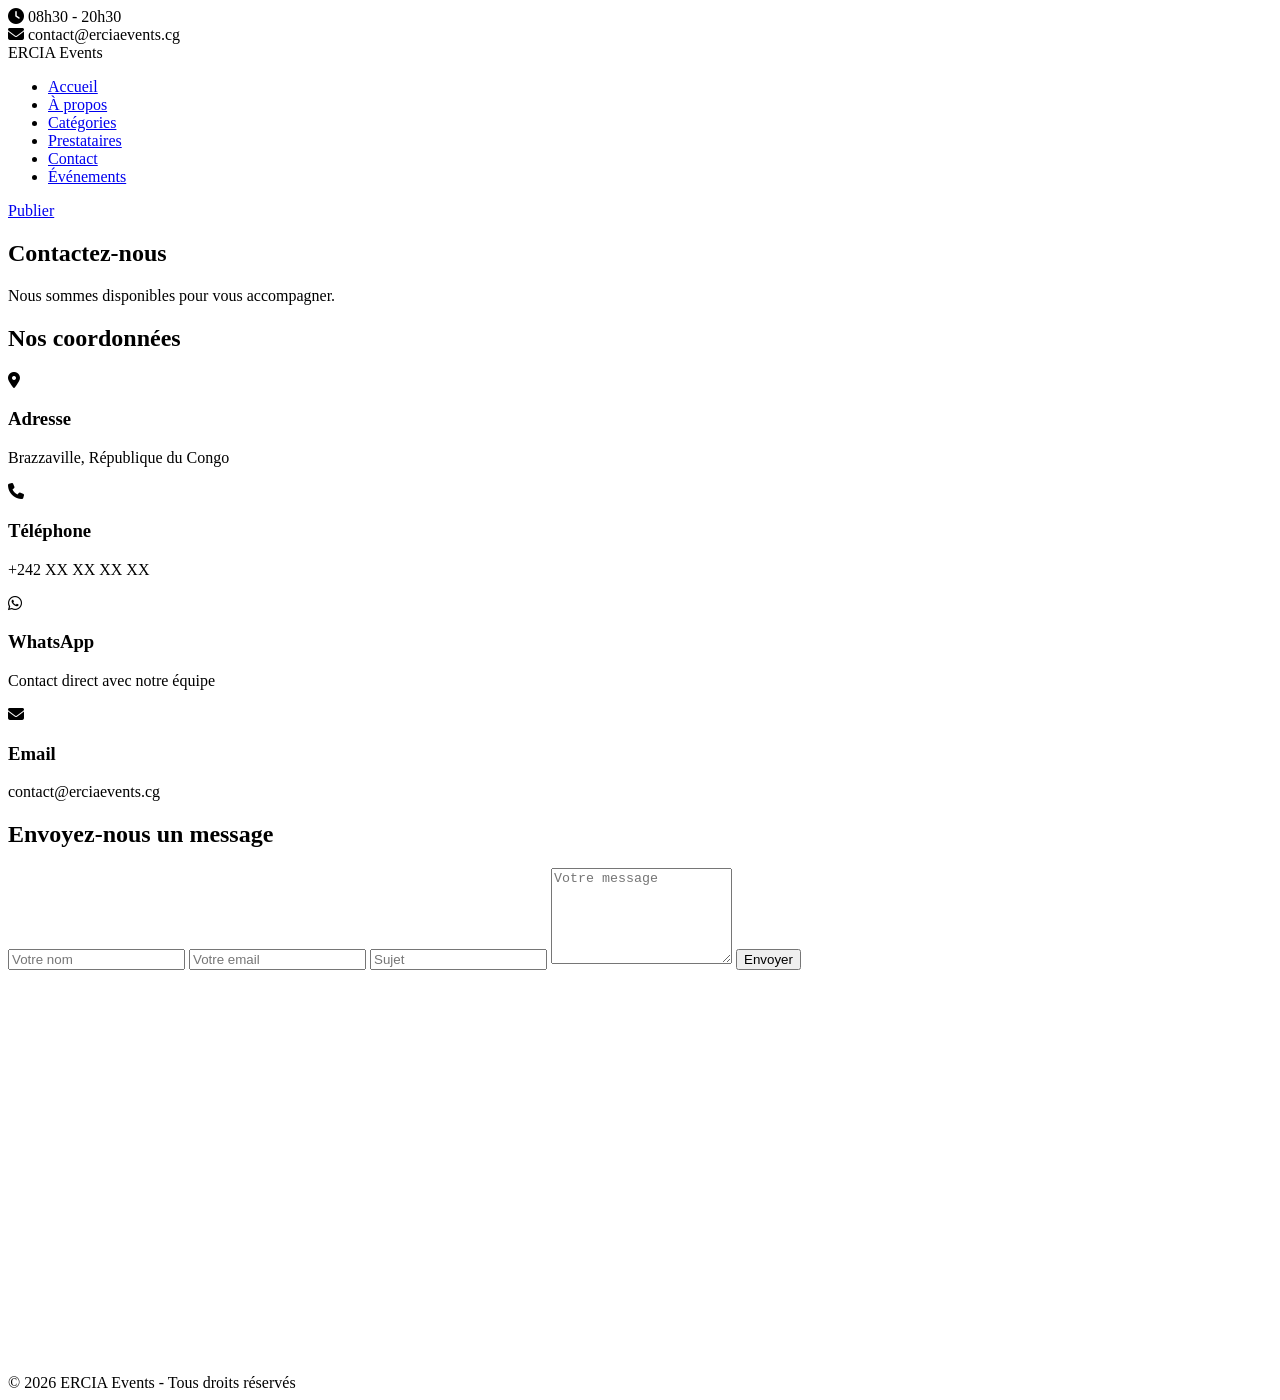
==== contact.html @ fdd2dadb "Add files via upload" ====
<!DOCTYPE html>

<html lang="fr">

<head>

<meta charset="UTF-8">

<meta name="viewport" content="width=device-width, initial-scale=1.0">


<title>
Contact | ERCIA Events Congo
</title>


<meta name="description"
content="Contactez ERCIA Events, la plateforme qui connecte les professionnels de l'événementiel au Congo-Brazzaville.">


<link rel="stylesheet" href="css/style.css">

<link rel="stylesheet" href="css/responsive.css">


<link rel="stylesheet"
href="https://cdnjs.cloudflare.com/ajax/libs/font-awesome/6.5.2/css/all.min.css">


</head>


<body>



<!-- TOP BAR -->

<div class="top-bar">

<div class="container">


<div>

<i class="fa-solid fa-clock"></i>

08h30 - 20h30

</div>


<div>

<i class="fa-solid fa-envelope"></i>

contact@erciaevents.cg

</div>


</div>

</div>





<!-- HEADER -->


<header>

<div class="container nav-container">


<div class="logo">

ERCIA <span>Events</span>

</div>



<nav>

<ul>

<li>
<a href="index.html">
Accueil
</a>
</li>


<li>
<a href="apropos.html">
À propos
</a>
</li>


<li>
<a href="categories.html">
Catégories
</a>
</li>


<li>
<a href="prestataires.html">
Prestataires
</a>
</li>


<li>
<a href="contact.html">
Contact
</a>
</li>

<li>
<a href="evenements.html">
Événements
</a>
</li>

</ul>

</nav>


<a href="publier.html" class="btn-header">

Publier

</a>



</div>

</header>






<!-- BANNER -->


<section class="page-banner">


<div class="overlay"></div>


<div class="container">


<h1>

Contactez-nous

</h1>


<p>

Nous sommes disponibles pour vous accompagner.

</p>


</div>


</section>






<!-- CONTACT -->


<section class="contact-section">


<div class="container contact-grid">





<!-- INFORMATIONS -->


<div class="contact-info">


<h2>

Nos coordonnées

</h2>



<div class="contact-item">


<i class="fa-solid fa-location-dot"></i>


<div>

<h3>

Adresse

</h3>

<p>

Brazzaville, République du Congo

</p>

</div>


</div>





<div class="contact-item">


<i class="fa-solid fa-phone"></i>


<div>

<h3>

Téléphone

</h3>


<p>

+242 XX XX XX XX

</p>


</div>


</div>






<div class="contact-item">


<i class="fa-brands fa-whatsapp"></i>


<div>

<h3>

WhatsApp

</h3>


<p>

Contact direct avec notre équipe

</p>


</div>


</div>







<div class="contact-item">


<i class="fa-solid fa-envelope"></i>


<div>

<h3>

Email

</h3>


<p>

contact@erciaevents.cg

</p>


</div>


</div>



</div>









<!-- FORMULAIRE -->


<div class="contact-form">


<h2>

Envoyez-nous un message

</h2>



<form>



<input type="text"
placeholder="Votre nom">



<input type="email"
placeholder="Votre email">



<input type="text"
placeholder="Sujet">





<textarea rows="6"
placeholder="Votre message"></textarea>




<button class="btn-orange">

Envoyer

</button>


</form>


</div>





</div>


</section>







<!-- MAP -->

<section class="map">


<iframe

src="https://maps.google.com/maps?q=Brazzaville%20Congo&t=&z=13&ie=UTF8&iwloc=&output=embed"

width="100%"

height="400"

style="border:0;"

allowfullscreen=""

loading="lazy">

</iframe>


</section>






<footer>


<div class="copyright">

© 2026 ERCIA Events - Tous droits réservés

</div>


</footer>




</body>

</html>
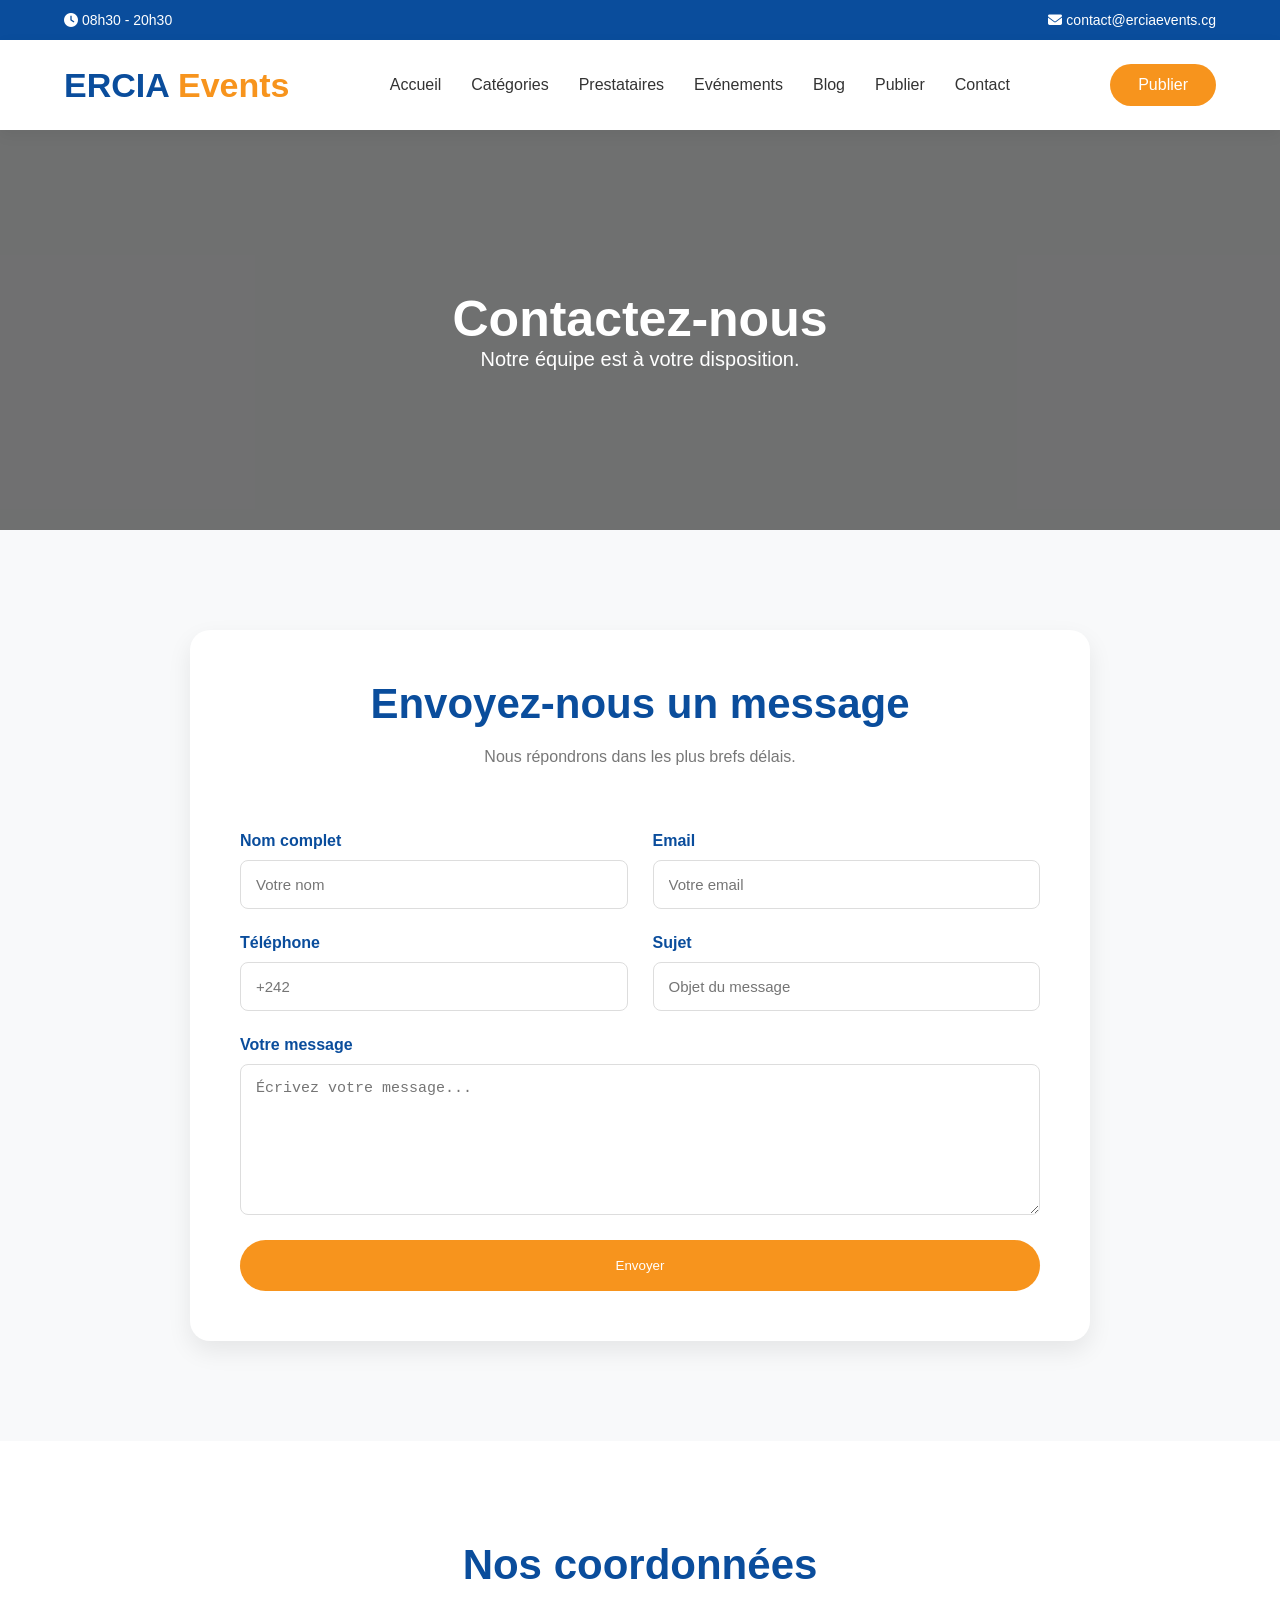
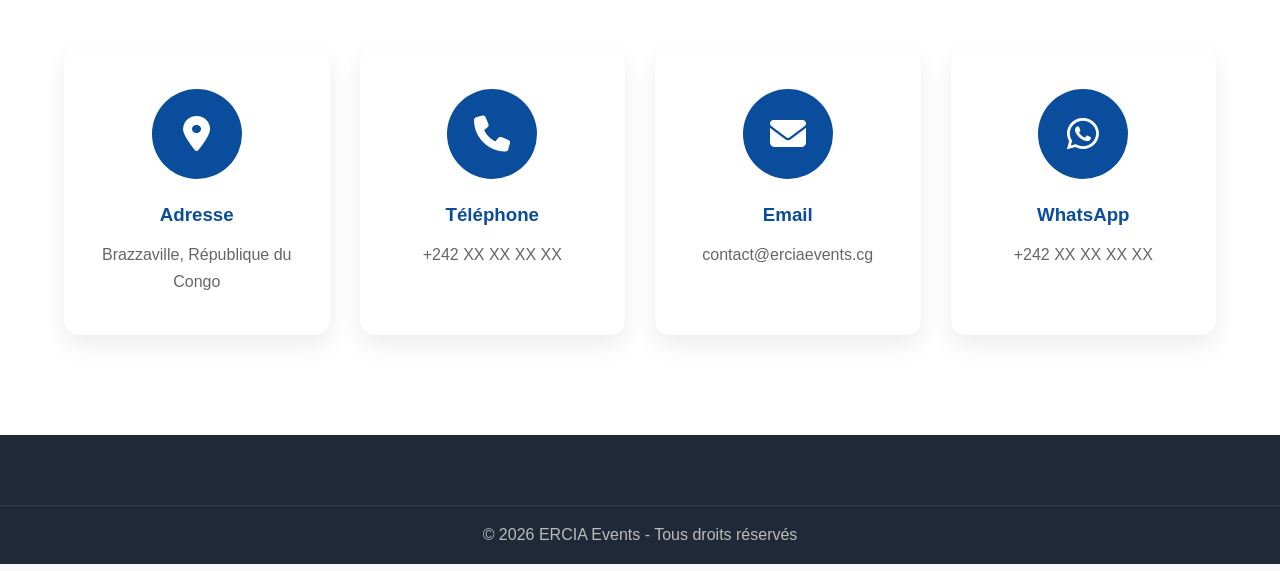
==== commit f50e6e30: "Add files via upload" ====
--- a/contact.html
+++ b/contact.html
@@ -1,461 +1,242 @@
 <!DOCTYPE html>
-
 <html lang="fr">
 
 <head>
 
 <meta charset="UTF-8">
-
 <meta name="viewport" content="width=device-width, initial-scale=1.0">
 
-
-<title>
-Contact | ERCIA Events Congo
-</title>
-
+<title>Contact | ERCIA Events Congo</title>
 
 <meta name="description"
-content="Contactez ERCIA Events, la plateforme qui connecte les professionnels de l'événementiel au Congo-Brazzaville.">
-
-
-<link rel="stylesheet" href="css/style.css">
-
+content="Contactez ERCIA Events pour toute question ou demande de partenariat.">
+
+<link rel="stylesheet" href="style.css">
 <link rel="stylesheet" href="css/responsive.css">
-
 
 <link rel="stylesheet"
 href="https://cdnjs.cloudflare.com/ajax/libs/font-awesome/6.5.2/css/all.min.css">
 
-
 </head>
 
-
 <body>
 
-
-
 <!-- TOP BAR -->
 
 <div class="top-bar">
 
 <div class="container">
 
-
 <div>
-
 <i class="fa-solid fa-clock"></i>
-
 08h30 - 20h30
-
-</div>
-
+</div>
 
 <div>
-
 <i class="fa-solid fa-envelope"></i>
-
 contact@erciaevents.cg
-
-</div>
-
-
-</div>
-
-</div>
-
-
-
-
+</div>
+
+</div>
+
+</div>
 
 <!-- HEADER -->
 
-
 <header>
 
 <div class="container nav-container">
 
-
 <div class="logo">
-
 ERCIA <span>Events</span>
-
-</div>
-
-
+</div>
 
 <nav>
 
 <ul>
 
-<li>
-<a href="index.html">
-Accueil
+<li><a href="index.html">Accueil</a></li>
+<li><a href="categories.html">Catégories</a></li>
+<li><a href="prestataires.html">Prestataires</a></li>
+
+<li><a href="evenements.html">Evénements</a></li>
+<li><a href="blog.html">Blog</a></li>
+<li><a href="publier.html">Publier</a></li>
+<li><a href="contact.html">Contact</a></li>
+
+</ul>
+
+</nav>
+
+<a href="publier.html" class="btn-header">
+
+Publier
+
 </a>
-</li>
-
-
-<li>
-<a href="apropos.html">
-À propos
-</a>
-</li>
-
-
-<li>
-<a href="categories.html">
-Catégories
-</a>
-</li>
-
-
-<li>
-<a href="prestataires.html">
-Prestataires
-</a>
-</li>
-
-
-<li>
-<a href="contact.html">
-Contact
-</a>
-</li>
-
-<li>
-<a href="evenements.html">
-Événements
-</a>
-</li>
-
-</ul>
-
-</nav>
-
-
-<a href="publier.html" class="btn-header">
-
-Publier
-
-</a>
-
-
 
 </div>
 
 </header>
 
-
-
-
-
-
 <!-- BANNER -->
 
-
 <section class="page-banner">
 
-
 <div class="overlay"></div>
 
-
-<div class="container">
-
-
-<h1>
-
-Contactez-nous
-
-</h1>
-
-
-<p>
-
-Nous sommes disponibles pour vous accompagner.
-
-</p>
-
-
-</div>
-
+<div class="container">
+
+<h1>Contactez-nous</h1>
+
+<p>Notre équipe est à votre disposition.</p>
+
+</div>
 
 </section>
 
-
-
-
-
-
 <!-- CONTACT -->
 
-
-<section class="contact-section">
-
-
-<div class="container contact-grid">
-
-
-
-
-
-<!-- INFORMATIONS -->
-
-
-<div class="contact-info">
-
-
-<h2>
-
-Nos coordonnées
-
-</h2>
-
-
-
-<div class="contact-item">
-
+<section class="publish-section">
+
+<div class="container">
+
+<div class="publish-box">
+
+<div class="section-title">
+
+<h2>Envoyez-nous un message</h2>
+
+<p>Nous répondrons dans les plus brefs délais.</p>
+
+</div>
+
+<form class="publish-form">
+
+<div class="form-group">
+
+<label>Nom complet</label>
+
+<input type="text" placeholder="Votre nom">
+
+</div>
+
+<div class="form-group">
+
+<label>Email</label>
+
+<input type="email" placeholder="Votre email">
+
+</div>
+
+<div class="form-group">
+
+<label>Téléphone</label>
+
+<input type="tel" placeholder="+242">
+
+</div>
+
+<div class="form-group">
+
+<label>Sujet</label>
+
+<input type="text" placeholder="Objet du message">
+
+</div>
+
+<div class="form-group full">
+
+<label>Votre message</label>
+
+<textarea rows="7"
+placeholder="Écrivez votre message..."></textarea>
+
+</div>
+
+<button class="btn-orange">
+
+Envoyer
+
+</button>
+
+</form>
+
+</div>
+
+</div>
+
+</section>
+
+<!-- INFOS -->
+
+<section class="why-us">
+
+<div class="container">
+
+<div class="section-title">
+
+<h2>Nos coordonnées</h2>
+
+</div>
+
+<div class="why-grid">
+
+<div class="why-card">
 
 <i class="fa-solid fa-location-dot"></i>
 
-
-<div>
-
-<h3>
-
-Adresse
-
-</h3>
-
-<p>
-
-Brazzaville, République du Congo
-
-</p>
-
-</div>
-
-
-</div>
-
-
-
-
-
-<div class="contact-item">
-
+<h3>Adresse</h3>
+
+<p>Brazzaville, République du Congo</p>
+
+</div>
+
+<div class="why-card">
 
 <i class="fa-solid fa-phone"></i>
 
-
-<div>
-
-<h3>
-
-Téléphone
-
-</h3>
-
-
-<p>
-
-+242 XX XX XX XX
-
-</p>
-
-
-</div>
-
-
-</div>
-
-
-
-
-
-
-<div class="contact-item">
-
-
-<i class="fa-brands fa-whatsapp"></i>
-
-
-<div>
-
-<h3>
-
-WhatsApp
-
-</h3>
-
-
-<p>
-
-Contact direct avec notre équipe
-
-</p>
-
-
-</div>
-
-
-</div>
-
-
-
-
-
-
-
-<div class="contact-item">
-
+<h3>Téléphone</h3>
+
+<p>+242 XX XX XX XX</p>
+
+</div>
+
+<div class="why-card">
 
 <i class="fa-solid fa-envelope"></i>
 
-
-<div>
-
-<h3>
-
-Email
-
-</h3>
-
-
-<p>
-
-contact@erciaevents.cg
-
-</p>
-
-
-</div>
-
-
-</div>
-
-
-
-</div>
-
-
-
-
-
-
-
-
-
-<!-- FORMULAIRE -->
-
-
-<div class="contact-form">
-
-
-<h2>
-
-Envoyez-nous un message
-
-</h2>
-
-
-
-<form>
-
-
-
-<input type="text"
-placeholder="Votre nom">
-
-
-
-<input type="email"
-placeholder="Votre email">
-
-
-
-<input type="text"
-placeholder="Sujet">
-
-
-
-
-
-<textarea rows="6"
-placeholder="Votre message"></textarea>
-
-
-
-
-<button class="btn-orange">
-
-Envoyer
-
-</button>
-
-
-</form>
-
-
-</div>
-
-
-
-
-
-</div>
-
+<h3>Email</h3>
+
+<p>contact@erciaevents.cg</p>
+
+</div>
+
+<div class="why-card">
+
+<i class="fab fa-whatsapp"></i>
+
+<h3>WhatsApp</h3>
+
+<p>+242 XX XX XX XX</p>
+
+</div>
+
+</div>
+
+</div>
 
 </section>
 
-
-
-
-
-
-
-<!-- MAP -->
-
-<section class="map">
-
-
-<iframe
-
-src="https://maps.google.com/maps?q=Brazzaville%20Congo&t=&z=13&ie=UTF8&iwloc=&output=embed"
-
-width="100%"
-
-height="400"
-
-style="border:0;"
-
-allowfullscreen=""
-
-loading="lazy">
-
-</iframe>
-
-
-</section>
-
-
-
-
-
-
 <footer>
 
-
 <div class="copyright">
 
 © 2026 ERCIA Events - Tous droits réservés
 
 </div>
 
-
 </footer>
 
-
-
-
 </body>
 
 </html>
--- a/style.css
+++ b/style.css
@@ -0,0 +1,2209 @@
+/*==================================================
+            ERCIA EVENTS
+        STYLE CSS PROFESSIONNEL
+===================================================*/
+
+/************* GOOGLE FONT **************/
+
+@import url('https://fonts.googleapis.com/css2?family=Poppins:wght@300;400;500;600;700;800&display=swap');
+
+
+/************* RESET **************/
+
+*{
+    margin:0;
+    padding:0;
+    box-sizing:border-box;
+    scroll-behavior:smooth;
+}
+
+img{
+    width:100%;
+    display:block;
+}
+
+ul{
+    list-style:none;
+}
+
+a{
+    text-decoration:none;
+}
+
+body{
+
+    font-family:'Poppins',sans-serif;
+
+    background:#f8f9fa;
+
+    color:#333;
+
+    overflow-x:hidden;
+
+}
+
+
+/**************** VARIABLES ****************/
+
+:root{
+
+--primary:#0A4D9C;
+
+--secondary:#F7941D;
+
+--white:#ffffff;
+
+--dark:#222;
+
+--gray:#777;
+
+--light:#f5f5f5;
+
+--shadow:0 10px 25px rgba(0,0,0,.08);
+
+--radius:10px;
+
+}
+
+
+
+/**************** CONTAINER ****************/
+
+.container{
+
+    width:90%;
+
+    max-width:1300px;
+
+    margin:auto;
+
+}
+
+
+
+/**************** TOP BAR ****************/
+
+.top-bar{
+
+    background:var(--primary);
+
+    color:white;
+
+    font-size:14px;
+
+    padding:12px 0;
+
+}
+
+.top-bar .container{
+
+    display:flex;
+
+    justify-content:space-between;
+
+    align-items:center;
+
+}
+
+.top-right{
+
+    display:flex;
+
+    gap:18px;
+
+}
+
+.top-right a{
+
+    color:white;
+
+    transition:.4s;
+
+}
+
+.top-right a:hover{
+
+    color:var(--secondary);
+
+}
+
+
+
+/**************** HEADER ****************/
+
+header{
+
+    position:sticky;
+
+    top:0;
+
+    background:white;
+
+    z-index:999;
+
+    box-shadow:0 5px 15px rgba(0,0,0,.05);
+
+}
+
+.nav-container{
+
+    display:flex;
+
+    justify-content:space-between;
+
+    align-items:center;
+
+    height:90px;
+
+}
+
+
+
+.logo{
+
+    font-size:34px;
+
+    font-weight:800;
+
+    color:var(--primary);
+
+}
+
+.logo span{
+
+    color:var(--secondary);
+
+}
+
+
+
+nav ul{
+
+    display:flex;
+
+    gap:30px;
+
+}
+
+nav ul li a{
+
+    color:#333;
+
+    font-weight:500;
+
+    transition:.3s;
+
+}
+
+nav ul li a:hover{
+
+    color:var(--secondary);
+
+}
+
+
+
+.btn-header{
+
+    background:var(--secondary);
+
+    color:white;
+
+    padding:12px 28px;
+
+    border-radius:40px;
+
+    transition:.4s;
+
+}
+
+.btn-header:hover{
+
+    background:var(--primary);
+
+}
+
+
+
+/**************** HERO ****************/
+
+.hero{
+
+    position:relative;
+
+    height:100vh;
+
+    background:url("IMG1.jpg") center/cover;
+
+    display:flex;
+
+    justify-content:center;
+
+    align-items:center;
+
+}
+
+
+
+.overlay{
+
+    position:absolute;
+
+    width:100%;
+
+    height:100%;
+
+    background:rgba(0,0,0,.55);
+
+}
+
+
+
+.hero-content{
+
+    position:relative;
+
+    z-index:10;
+
+    text-align:center;
+
+    color:white;
+
+}
+
+
+
+.hero-content h1{
+
+    font-size:65px;
+
+    line-height:1.2;
+
+    margin-bottom:30px;
+
+    font-weight:800;
+
+}
+
+
+
+.hero-content p{
+
+    font-size:20px;
+
+    width:70%;
+
+    margin:auto;
+
+    margin-bottom:40px;
+
+}
+
+
+
+/**************** BOUTONS ****************/
+
+.hero-buttons{
+
+    display:flex;
+
+    justify-content:center;
+
+    gap:20px;
+
+}
+
+.btn-orange{
+
+    background:var(--secondary);
+
+    color:white;
+
+    padding:18px 40px;
+
+    border-radius:40px;
+
+    transition:.4s;
+
+}
+
+.btn-orange:hover{
+
+    transform:translateY(-5px);
+
+}
+
+
+
+.btn-white{
+
+    background:white;
+
+    color:var(--primary);
+
+    padding:18px 40px;
+
+    border-radius:40px;
+
+    transition:.4s;
+
+}
+
+.btn-white:hover{
+
+    background:var(--secondary);
+
+    color:white;
+
+}
+/*==================================================
+        SECTION RECHERCHE
+==================================================*/
+
+.search-section{
+    margin-top:-70px;
+    position:relative;
+    z-index:100;
+}
+
+.search-box{
+    background:#fff;
+    border-radius:15px;
+    padding:40px;
+    box-shadow:0 15px 40px rgba(0,0,0,.12);
+}
+
+.search-box h2{
+    text-align:center;
+    color:var(--primary);
+    margin-bottom:30px;
+    font-size:30px;
+}
+
+.search-box form{
+    display:grid;
+    grid-template-columns:2fr 2fr 2fr 1fr;
+    gap:20px;
+}
+
+.search-box select,
+.search-box input{
+
+    width:100%;
+    padding:16px 20px;
+    border:1px solid #ddd;
+    border-radius:8px;
+    font-size:16px;
+    outline:none;
+    transition:.3s;
+
+}
+
+.search-box select:focus,
+.search-box input:focus{
+
+    border-color:var(--primary);
+
+}
+
+.search-box button{
+
+    border:none;
+    background:var(--secondary);
+    color:#fff;
+    font-size:17px;
+    border-radius:8px;
+    cursor:pointer;
+    transition:.4s;
+
+}
+
+.search-box button:hover{
+
+    background:var(--primary);
+
+}
+
+
+/*==================================================
+            TITRES DES SECTIONS
+==================================================*/
+
+.section-title{
+
+    text-align:center;
+    margin-bottom:60px;
+
+}
+
+.section-title h2{
+
+    font-size:42px;
+    color:var(--primary);
+    margin-bottom:15px;
+
+}
+
+.section-title p{
+
+    color:#777;
+    max-width:700px;
+    margin:auto;
+    line-height:1.8;
+
+}
+
+
+/*==================================================
+            CATEGORIES
+==================================================*/
+
+.categories{
+
+    padding:100px 0;
+    background:#f8f9fa;
+   
+
+}
+
+.categories-grid{
+
+    display:grid;
+    grid-template-columns:repeat(auto-fit,minmax(240px,1fr));
+    gap:30px;
+
+}
+
+.category-card{
+
+    background:#fff;
+    border-radius:15px;
+    text-align:center;
+    padding:40px 25px;
+    box-shadow:var(--shadow);
+    transition:.4s;
+    cursor:pointer;
+
+}
+
+.category-card:hover{
+
+    transform:translateY(-10px);
+
+}
+
+.category-card i{
+
+    width:90px;
+    height:90px;
+    background:var(--secondary);
+    color:#fff;
+
+    border-radius:50%;
+
+    display:flex;
+    justify-content:center;
+    align-items:center;
+
+    margin:auto;
+
+    font-size:34px;
+
+    margin-bottom:25px;
+
+    transition:.4s;
+
+}
+
+.category-card:hover i{
+
+    background:var(--primary);
+    transform:rotate(360deg);
+
+}
+
+.category-card h3{
+
+    margin-bottom:12px;
+    color:var(--primary);
+
+}
+
+.category-card p{
+
+    color:#777;
+
+}
+
+
+/*==================================================
+        PRESTATAIRES
+==================================================*/
+
+.featured{
+
+    padding:100px 0;
+
+}
+
+.featured-grid{
+
+    display:grid;
+
+    grid-template-columns:repeat(auto-fit,minmax(340px,1fr));
+
+    gap:35px;
+
+}
+
+.provider-card{
+
+    background:#fff;
+
+    border-radius:15px;
+
+    overflow:hidden;
+
+    box-shadow:var(--shadow);
+
+    transition:.4s;
+
+}
+
+.provider-card:hover{
+
+    transform:translateY(-12px);
+
+}
+
+.provider-card img{
+
+    height:250px;
+
+    object-fit:cover;
+
+}
+
+.provider-content{
+
+    padding:30px;
+
+}
+
+.badge{
+
+    display:inline-block;
+
+    background:var(--secondary);
+
+    color:#fff;
+
+    padding:7px 18px;
+
+    border-radius:30px;
+
+    font-size:14px;
+
+    margin-bottom:20px;
+
+}
+
+.provider-content h3{
+
+    color:var(--primary);
+
+    margin-bottom:15px;
+
+}
+
+.provider-content p{
+
+    color:#777;
+
+    margin-bottom:12px;
+
+}
+
+.stars{
+
+    color:#FFC107;
+
+    font-size:20px;
+
+}
+
+.provider-buttons{
+
+    display:flex;
+
+    justify-content:space-between;
+
+    align-items:center;
+
+    margin-top:25px;
+
+}
+
+.btn-details{
+
+    background:var(--primary);
+
+    color:#fff;
+
+    padding:12px 25px;
+
+    border-radius:30px;
+
+    transition:.3s;
+
+}
+
+.btn-details:hover{
+
+    background:var(--secondary);
+
+}
+
+.btn-whatsapp{
+
+    width:50px;
+
+    height:50px;
+
+    border-radius:50%;
+
+    background:#25D366;
+
+    color:#fff;
+
+    display:flex;
+
+    justify-content:center;
+
+    align-items:center;
+
+    font-size:22px;
+
+    transition:.3s;
+
+}
+
+.btn-whatsapp:hover{
+
+    transform:scale(1.1);
+
+}
+
+.center{
+
+    text-align:center;
+
+    margin-top:60px;
+
+}
+/*==================================================
+        POURQUOI ERCIA EVENTS
+==================================================*/
+
+.why-us{
+    padding:100px 0;
+    background:#ffffff;
+}
+
+.why-grid{
+    display:grid;
+    grid-template-columns:repeat(auto-fit,minmax(250px,1fr));
+    gap:30px;
+}
+
+.why-card{
+    background:#fff;
+    padding:40px 30px;
+    border-radius:15px;
+    text-align:center;
+    box-shadow:0 10px 25px rgba(0,0,0,.08);
+    transition:.4s;
+}
+
+.why-card:hover{
+    transform:translateY(-10px);
+}
+
+.why-card i{
+    width:90px;
+    height:90px;
+    background:var(--primary);
+    color:#fff;
+    border-radius:50%;
+    display:flex;
+    justify-content:center;
+    align-items:center;
+    margin:auto;
+    margin-bottom:25px;
+    font-size:36px;
+    transition:.4s;
+}
+
+.why-card:hover i{
+    background:var(--secondary);
+    transform:rotate(360deg);
+}
+
+.why-card h3{
+    color:var(--primary);
+    margin-bottom:15px;
+}
+
+.why-card p{
+    color:#666;
+    line-height:1.7;
+}
+
+
+/*==================================================
+        COMMENT CA MARCHE
+==================================================*/
+
+.steps{
+    padding:100px 0;
+    background:#f8f9fa;
+}
+
+.steps-grid{
+
+    display:grid;
+
+    grid-template-columns:repeat(auto-fit,minmax(250px,1fr));
+
+    gap:35px;
+
+}
+
+.step{
+
+    background:#fff;
+
+    border-radius:15px;
+
+    text-align:center;
+
+    padding:40px 25px;
+
+    position:relative;
+
+    transition:.4s;
+
+    box-shadow:0 10px 20px rgba(0,0,0,.07);
+
+}
+
+.step:hover{
+
+    transform:translateY(-10px);
+
+}
+
+.number{
+
+    position:absolute;
+
+    top:-18px;
+
+    left:20px;
+
+    width:45px;
+
+    height:45px;
+
+    background:var(--secondary);
+
+    color:#fff;
+
+    border-radius:50%;
+
+    display:flex;
+
+    justify-content:center;
+
+    align-items:center;
+
+    font-weight:bold;
+
+    font-size:20px;
+
+}
+
+.step i{
+
+    font-size:45px;
+
+    color:var(--primary);
+
+    margin-bottom:25px;
+
+}
+
+.step h3{
+
+    color:var(--primary);
+
+    margin-bottom:15px;
+
+}
+
+.step p{
+
+    color:#777;
+
+    line-height:1.8;
+
+}
+
+
+/*==================================================
+        STATISTIQUES
+==================================================*/
+
+.statistics{
+
+    background:url("../images/stat-bg.jpg");
+
+    background-size:cover;
+
+    background-position:center;
+
+    background-attachment:fixed;
+
+    position:relative;
+
+    padding:100px 0;
+
+}
+
+.overlay-stat{
+
+    position:absolute;
+
+    top:0;
+    left:0;
+
+    width:100%;
+
+    height:100%;
+
+    background:rgba(10,77,156,.88);
+
+}
+
+.stats-grid{
+
+    position:relative;
+
+    z-index:10;
+
+    display:grid;
+
+    grid-template-columns:repeat(auto-fit,minmax(220px,1fr));
+
+    gap:30px;
+
+}
+
+.stat{
+
+    text-align:center;
+
+    color:#fff;
+
+}
+
+.stat h2{
+
+    font-size:60px;
+
+    margin-bottom:15px;
+
+    color:#fff;
+
+}
+
+.stat p{
+
+    font-size:20px;
+
+    color:#fff;
+
+}
+
+
+/*==================================================
+        VILLES
+==================================================*/
+
+.cities{
+
+    padding:100px 0;
+
+    background:#fff;
+
+}
+
+.cities-grid{
+
+    display:grid;
+
+    grid-template-columns:repeat(auto-fit,minmax(220px,1fr));
+
+    gap:30px;
+
+}
+
+.city-card{
+
+    background:#fff;
+
+    border-radius:15px;
+
+    text-align:center;
+
+    padding:35px;
+
+    box-shadow:0 10px 20px rgba(0,0,0,.08);
+
+    transition:.4s;
+
+}
+
+.city-card:hover{
+
+    transform:translateY(-10px);
+
+}
+
+.city-card i{
+
+    width:80px;
+
+    height:80px;
+
+    background:var(--secondary);
+
+    color:#fff;
+
+    border-radius:50%;
+
+    display:flex;
+
+    justify-content:center;
+
+    align-items:center;
+
+    margin:auto;
+
+    font-size:32px;
+
+    margin-bottom:20px;
+
+}
+
+.city-card h3{
+
+    color:var(--primary);
+
+    margin-bottom:10px;
+
+}
+
+.city-card span{
+
+    color:#777;
+
+}
+
+
+/*==================================================
+        ANIMATION GENERALE
+==================================================*/
+
+.category-card,
+.provider-card,
+.why-card,
+.step,
+.city-card{
+
+    transition:all .4s ease;
+
+}
+
+.category-card:hover,
+.provider-card:hover,
+.why-card:hover,
+.step:hover,
+.city-card:hover{
+
+    box-shadow:0 20px 45px rgba(0,0,0,.15);
+
+}
+/*==================================================
+                EVENEMENTS
+==================================================*/
+
+.events{
+    padding:100px 0;
+    background:#f8f9fa;
+}
+
+.events-grid{
+    display:grid;
+    grid-template-columns:repeat(auto-fit,minmax(330px,1fr));
+    gap:35px;
+}
+
+.event-card{
+    background:#fff;
+    border-radius:15px;
+    overflow:hidden;
+    box-shadow:0 10px 20px rgba(0,0,0,.08);
+    transition:.4s;
+}
+
+.event-card:hover{
+    transform:translateY(-10px);
+}
+
+.event-card img{
+    height:250px;
+    object-fit:cover;
+}
+
+.event-content{
+    padding:25px;
+}
+
+.event-content span{
+    color:var(--secondary);
+    font-weight:600;
+}
+
+.event-content h3{
+    color:var(--primary);
+    margin:15px 0;
+}
+
+.event-content p{
+    color:#666;
+    margin-bottom:20px;
+}
+
+.event-content a{
+    color:var(--secondary);
+    font-weight:600;
+}
+
+/*==================================================
+                    BLOG
+==================================================*/
+
+.blog{
+    padding:100px 0;
+}
+
+.blog-grid{
+    display:grid;
+    grid-template-columns:repeat(auto-fit,minmax(330px,1fr));
+    gap:35px;
+}
+
+.blog-card{
+    background:#fff;
+    border-radius:15px;
+    overflow:hidden;
+    box-shadow:0 10px 25px rgba(0,0,0,.08);
+    transition:.4s;
+}
+
+.blog-card:hover{
+    transform:translateY(-10px);
+}
+
+.blog-card img{
+    height:230px;
+    object-fit:cover;
+}
+
+.blog-content{
+    padding:25px;
+}
+
+.blog-content h3{
+    color:var(--primary);
+    margin-bottom:15px;
+}
+
+.blog-content p{
+    color:#666;
+    margin-bottom:20px;
+}
+
+.blog-content a{
+    color:var(--secondary);
+    font-weight:600;
+}
+
+/*==================================================
+                TEMOIGNAGES
+==================================================*/
+
+.testimonials{
+    background:#f8f9fa;
+    padding:100px 0;
+}
+
+.testimonial-grid{
+    display:grid;
+    grid-template-columns:repeat(auto-fit,minmax(300px,1fr));
+    gap:35px;
+}
+
+.testimonial{
+    background:#fff;
+    padding:35px;
+    text-align:center;
+    border-radius:15px;
+    box-shadow:0 10px 20px rgba(0,0,0,.08);
+}
+
+.testimonial img{
+    width:90px;
+    height:90px;
+    border-radius:50%;
+    margin:auto;
+    object-fit:cover;
+    margin-bottom:20px;
+}
+
+.testimonial h3{
+    color:var(--primary);
+    margin-bottom:10px;
+}
+
+.testimonial p{
+    color:#666;
+    line-height:1.8;
+}
+
+/*==================================================
+                PARTENAIRES
+==================================================*/
+
+.partners{
+    padding:90px 0;
+    background:#fff;
+}
+
+.partners-grid{
+    display:grid;
+    grid-template-columns:repeat(auto-fit,minmax(180px,1fr));
+    gap:30px;
+    align-items:center;
+}
+
+.partners-grid img{
+    width:140px;
+    margin:auto;
+    filter:grayscale(100%);
+    transition:.4s;
+}
+
+.partners-grid img:hover{
+    filter:none;
+    transform:scale(1.08);
+}
+
+/*==================================================
+                NEWSLETTER
+==================================================*/
+
+.newsletter{
+    background:linear-gradient(135deg,var(--primary),#08366c);
+    padding:80px 20px;
+    color:#fff;
+}
+
+.newsletter-content{
+    text-align:center;
+}
+
+.newsletter h2{
+    color:#fff;
+    margin-bottom:15px;
+}
+
+.newsletter p{
+    color:#f0f0f0;
+    margin-bottom:30px;
+}
+
+.newsletter form{
+    display:flex;
+    justify-content:center;
+    gap:15px;
+    flex-wrap:wrap;
+}
+
+.newsletter input{
+    width:400px;
+    max-width:100%;
+    padding:16px;
+    border:none;
+    border-radius:8px;
+}
+
+.newsletter button{
+    padding:16px 35px;
+    border:none;
+    background:var(--secondary);
+    color:#fff;
+    border-radius:8px;
+    cursor:pointer;
+    transition:.3s;
+}
+
+.newsletter button:hover{
+    background:#fff;
+    color:var(--primary);
+}
+
+/*==================================================
+                    FOOTER
+==================================================*/
+
+footer{
+    background:#1f2937;
+    color:#fff;
+    padding-top:70px;
+}
+
+.footer-grid{
+    display:grid;
+    grid-template-columns:repeat(auto-fit,minmax(250px,1fr));
+    gap:40px;
+    padding-bottom:50px;
+}
+
+.footer-grid h3{
+    margin-bottom:20px;
+    color:#fff;
+}
+
+.footer-grid p,
+.footer-grid li{
+    color:#d5d5d5;
+    margin-bottom:12px;
+}
+
+.footer-grid ul{
+    padding:0;
+}
+
+.footer-grid a{
+    color:#d5d5d5;
+    transition:.3s;
+}
+
+.footer-grid a:hover{
+    color:var(--secondary);
+}
+
+.social-footer{
+    display:flex;
+    gap:15px;
+}
+
+.social-footer a{
+    width:45px;
+    height:45px;
+    background:rgba(255,255,255,.08);
+    display:flex;
+    justify-content:center;
+    align-items:center;
+    border-radius:50%;
+    color:#fff;
+    transition:.3s;
+}
+
+.social-footer a:hover{
+    background:var(--secondary);
+}
+
+.copyright{
+    text-align:center;
+    padding:20px;
+    border-top:1px solid rgba(255,255,255,.1);
+    color:#bbb;
+}
+
+/*==================================================
+            EFFETS GENERAUX
+==================================================*/
+
+.event-card,
+.blog-card,
+.testimonial{
+    transition:all .4s ease;
+}
+
+.event-card:hover,
+.blog-card:hover,
+.testimonial:hover{
+    box-shadow:0 20px 45px rgba(0,0,0,.15);
+}
+/*==================================================
+        BOUTON RETOUR HAUT
+==================================================*/
+
+
+.back-top{
+
+    position:fixed;
+
+    right:25px;
+
+    bottom:25px;
+
+    width:50px;
+
+    height:50px;
+
+    border-radius:50%;
+
+    border:none;
+
+    background:var(--secondary);
+
+    color:white;
+
+    font-size:25px;
+
+    cursor:pointer;
+
+    opacity:0;
+
+    visibility:hidden;
+
+    transition:.4s;
+
+    z-index:999;
+
+}
+
+
+
+.back-top.show{
+
+    opacity:1;
+
+    visibility:visible;
+
+}
+
+
+.back-top:hover{
+
+    background:var(--primary);
+
+}
+/*==============================
+        PAGE A PROPOS
+==============================*/
+
+
+.page-banner{
+
+height:400px;
+
+background:url("../images/about-banner.jpg") center/cover;
+
+display:flex;
+
+align-items:center;
+
+justify-content:center;
+
+position:relative;
+
+color:white;
+
+text-align:center;
+
+}
+
+
+.page-banner .overlay{
+
+background:rgba(0,0,0,.55);
+
+}
+
+
+.page-banner h1{
+
+position:relative;
+
+font-size:50px;
+
+z-index:2;
+
+}
+
+
+.page-banner p{
+
+position:relative;
+
+z-index:2;
+
+font-size:20px;
+
+}
+
+
+
+.about-intro{
+
+padding:100px 0;
+
+}
+
+
+
+.about-grid{
+
+display:grid;
+
+grid-template-columns:1fr 1fr;
+
+gap:50px;
+
+align-items:center;
+
+}
+
+
+
+.about-image img{
+
+border-radius:20px;
+
+}
+
+
+
+.about-text h2{
+
+color:var(--primary);
+
+font-size:40px;
+
+margin-bottom:20px;
+
+}
+
+
+
+.about-text p{
+
+color:#666;
+
+line-height:1.8;
+
+margin-bottom:20px;
+
+}
+
+
+
+
+.mission{
+
+padding:100px 0;
+
+background:#f8f9fa;
+
+}
+
+
+
+.mission-grid{
+
+display:grid;
+
+grid-template-columns:repeat(3,1fr);
+
+gap:30px;
+
+}
+
+
+
+.mission-card{
+
+background:white;
+
+padding:40px;
+
+text-align:center;
+
+border-radius:15px;
+
+box-shadow:var(--shadow);
+
+}
+
+
+
+.mission-card i{
+
+font-size:45px;
+
+color:var(--secondary);
+
+margin-bottom:20px;
+
+}
+
+
+
+.mission-card h3{
+
+color:var(--primary);
+
+margin-bottom:15px;
+
+}
+/*====================================
+        PAGE CATEGORIES
+====================================*/
+
+
+.categories-page{
+
+padding:100px 0;
+
+}
+
+
+.categories-page .category-card a{
+
+display:inline-block;
+
+margin-top:20px;
+
+color:var(--secondary);
+
+font-weight:600;
+
+}
+
+
+
+.category-card a:hover{
+
+color:var(--primary);
+
+}
+/*===================================
+        PAGE PRESTATAIRES
+===================================*/
+
+
+.provider-content p{
+
+color:#666;
+
+line-height:1.6;
+
+}
+
+
+.search-section{
+
+padding:80px 0 40px;
+
+}
+
+
+
+.search-box form button{
+
+height:55px;
+
+}
+
+
+.provider-card{
+
+cursor:pointer;
+
+}
+/*=====================================
+        PAGE PUBLICATION ENTREPRISE
+=====================================*/
+
+
+.publish-section{
+
+padding:100px 0;
+
+background:#f8f9fa;
+
+}
+
+
+.publish-box{
+
+background:white;
+
+padding:50px;
+
+border-radius:20px;
+
+box-shadow:var(--shadow);
+
+max-width:900px;
+
+margin:auto;
+
+}
+
+
+
+.publish-form{
+
+display:grid;
+
+grid-template-columns:1fr 1fr;
+
+gap:25px;
+
+}
+
+
+
+.form-group{
+
+display:flex;
+
+flex-direction:column;
+
+}
+
+
+
+.form-group label{
+
+margin-bottom:10px;
+
+font-weight:600;
+
+color:var(--primary);
+
+}
+
+
+
+.form-group input,
+.form-group select,
+.form-group textarea{
+
+
+padding:15px;
+
+border:1px solid #ddd;
+
+border-radius:8px;
+
+font-size:15px;
+
+outline:none;
+
+}
+
+
+
+.form-group input:focus,
+.form-group select:focus,
+.form-group textarea:focus{
+
+border-color:var(--secondary);
+
+}
+
+
+
+.form-group.full{
+
+grid-column:1/3;
+
+}
+
+
+
+.publish-form button{
+
+border:none;
+
+cursor:pointer;
+
+grid-column:1/3;
+
+}
+
+
+
+.publish-form button:hover{
+
+background:var(--primary);
+
+}
+/*=====================================
+            PAGE CONTACT
+=====================================*/
+
+
+.contact-section{
+
+padding:100px 0;
+
+}
+
+
+.contact-grid{
+
+display:grid;
+
+grid-template-columns:1fr 1fr;
+
+gap:50px;
+
+}
+
+
+
+.contact-info h2,
+.contact-form h2{
+
+color:var(--primary);
+
+margin-bottom:30px;
+
+}
+
+
+
+
+.contact-item{
+
+display:flex;
+
+gap:20px;
+
+align-items:center;
+
+margin-bottom:30px;
+
+}
+
+
+
+.contact-item i{
+
+width:60px;
+
+height:60px;
+
+background:var(--secondary);
+
+color:white;
+
+border-radius:50%;
+
+display:flex;
+
+justify-content:center;
+
+align-items:center;
+
+font-size:25px;
+
+}
+
+
+
+.contact-item h3{
+
+color:var(--primary);
+
+}
+
+
+
+.contact-item p{
+
+color:#666;
+
+}
+
+
+
+
+.contact-form form{
+
+display:flex;
+
+flex-direction:column;
+
+gap:20px;
+
+}
+
+
+
+.contact-form input,
+.contact-form textarea{
+
+padding:16px;
+
+border:1px solid #ddd;
+
+border-radius:8px;
+
+font-size:16px;
+
+}
+
+
+
+.contact-form textarea{
+
+resize:none;
+
+}
+
+
+
+.contact-form button{
+
+border:none;
+
+cursor:pointer;
+
+}
+
+
+
+.map{
+
+width:100%;
+
+}
+/*====================================
+              BLOG PAGE
+====================================*/
+
+
+.blog-card span{
+
+color:var(--secondary);
+
+font-weight:600;
+
+display:block;
+
+margin-bottom:10px;
+
+}
+
+
+.blog-content a{
+
+display:inline-block;
+
+margin-top:15px;
+
+color:var(--primary);
+
+font-weight:600;
+
+}
+
+
+
+.blog-content a:hover{
+
+color:var(--secondary);
+
+}
+/*====================================
+        EVENEMENTS PAGE
+====================================*/
+
+
+.events .event-card{
+
+cursor:pointer;
+
+}
+
+
+.event-content span{
+
+font-weight:700;
+
+font-size:15px;
+
+}
+
+
+.event-content a{
+
+color:var(--primary);
+
+font-weight:600;
+
+}
+
+
+.event-content a:hover{
+
+color:var(--secondary);
+
+}
+/*====================================
+        PROFIL PRESTATAIRE
+====================================*/
+
+
+.provider-cover{
+
+height:450px;
+
+overflow:hidden;
+
+}
+
+
+.provider-cover img{
+
+width:100%;
+
+height:100%;
+
+object-fit:cover;
+
+}
+
+
+
+.profile-section{
+
+margin-top:-100px;
+
+position:relative;
+
+}
+
+
+
+.profile-card{
+
+background:white;
+
+text-align:center;
+
+padding:40px;
+
+border-radius:20px;
+
+box-shadow:var(--shadow);
+
+}
+
+
+
+.profile-logo{
+
+width:130px;
+
+height:130px;
+
+border-radius:50%;
+
+object-fit:cover;
+
+border:5px solid white;
+
+margin-top:-100px;
+
+}
+
+
+
+.profile-card h1{
+
+color:var(--primary);
+
+font-size:35px;
+
+margin:20px;
+
+}
+
+
+
+.location{
+
+color:#777;
+
+margin:20px;
+
+}
+
+
+
+.profile-buttons{
+
+display:flex;
+
+justify-content:center;
+
+gap:20px;
+
+margin-top:30px;
+
+}
+
+
+
+.provider-grid{
+
+display:grid;
+
+grid-template-columns:1fr 1fr;
+
+gap:50px;
+
+padding:80px 0;
+
+}
+
+
+
+.info-list li{
+
+margin:20px 0;
+
+color:#666;
+
+}
+
+
+
+.services-provider{
+
+background:#f8f9fa;
+
+padding:80px 0;
+
+}
+
+
+
+.services-grid{
+
+display:grid;
+
+grid-template-columns:repeat(3,1fr);
+
+gap:30px;
+
+}
+
+
+
+.services-grid div{
+
+background:white;
+
+padding:30px;
+
+text-align:center;
+
+border-radius:15px;
+
+}
+
+
+
+.services-grid i{
+
+font-size:40px;
+
+color:var(--secondary);
+
+}
+
+
+
+.gallery{
+
+padding:80px 0;
+
+}
+
+
+
+.gallery-grid{
+
+display:grid;
+
+grid-template-columns:repeat(4,1fr);
+
+gap:20px;
+
+}
+
+
+.gallery-grid img{
+
+height:220px;
+
+object-fit:cover;
+
+border-radius:10px;
+
+}
+
+
+
+.reviews{
+
+background:#f8f9fa;
+
+padding:80px 0;
+
+}
+
+
+
+.review-card{
+
+background:white;
+
+padding:30px;
+
+border-radius:15px;
+
+margin-top:30px;
+
+}
